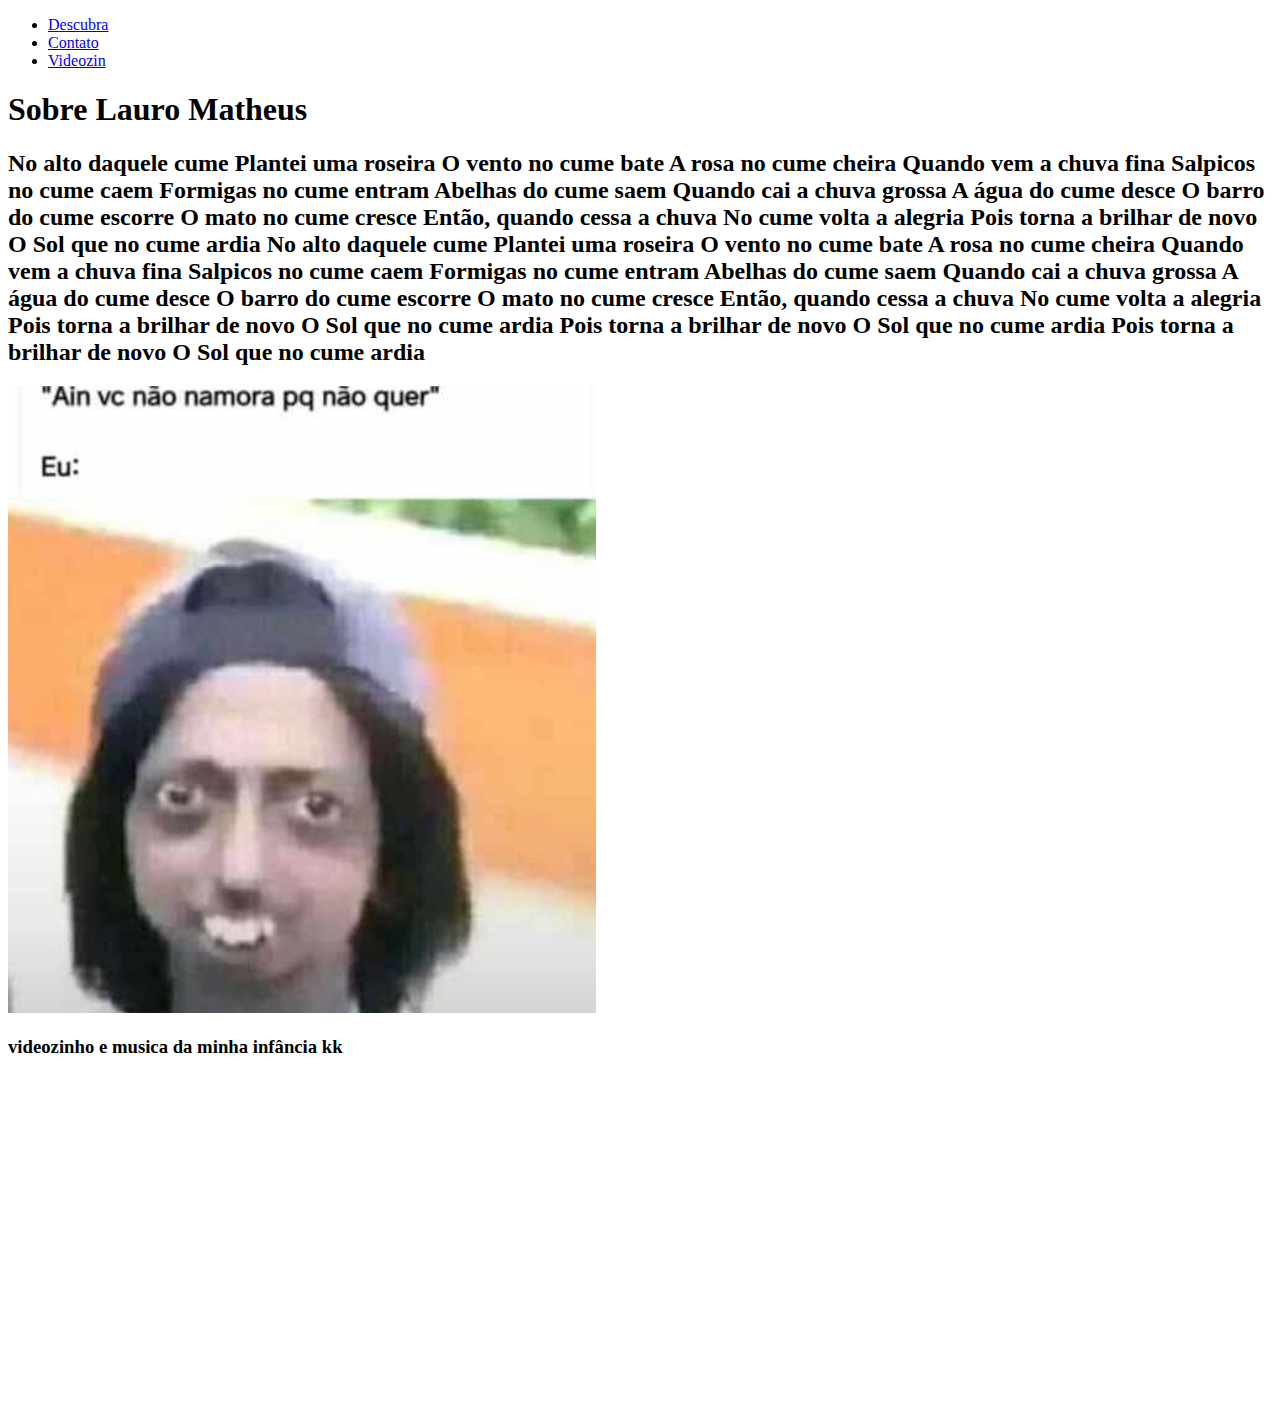
==== index.html @ c35be542 "@Lauro0304 [Task: fazendo Oimundo em html]" ====
<!DOCTYPE html>
<html lang="pt-br">
<head>
    <meta charset="UTF-8">
    <meta http-equiv="X-UA-Compatible" content="IE=edge">
    <meta name="viewport" content="width=device-width, initial-scale=1.0">
    <title>Meu Perfil</title>
</head>
<body>

    <ul>
        <li>
            <a href="https://www.youtube.com/watch?v=5UWYVy0ryjI" >Descubra</a>
        </li>

        <li>
            <a href="contato.html" >Contato</a>
        </li>
        
       <li>
            <a href="https://www.youtube.com/watch?v=5qap5aO4i9A" >Videozin</a>
        </li>
    </ul>
    <h1>Sobre Lauro Matheus</h1>
    <p><h2>No alto daquele cume
        Plantei uma roseira
        O vento no cume bate
        A rosa no cume cheira
        
        Quando vem a chuva fina
        Salpicos no cume caem
        Formigas no cume entram
        Abelhas do cume saem
        
        Quando cai a chuva grossa
        A água do cume desce
        O barro do cume escorre
        O mato no cume cresce
        
        Então, quando cessa a chuva
        No cume volta a alegria
        Pois torna a brilhar de novo
        O Sol que no cume ardia
        
        No alto daquele cume
        Plantei uma roseira
        O vento no cume bate
        A rosa no cume cheira
        
        Quando vem a chuva fina
        Salpicos no cume caem
        Formigas no cume entram
        Abelhas do cume saem
        
        Quando cai a chuva grossa
        A água do cume desce
        O barro do cume escorre
        O mato no cume cresce
        
        Então, quando cessa a chuva
        No cume volta a alegria
        Pois torna a brilhar de novo
        O Sol que no cume ardia
        
        Pois torna a brilhar de novo
        O Sol que no cume ardia
        Pois torna a brilhar de novo
        O Sol que no cume ardia</h2></p>

        <img src="assets/d478372a40d07e393b413c87273711d5.jpg" alt="foto de gente bonita">

        <h3>videozinho e musica da minha infância kk</h3>
        <iframe width="560" height="315" src="https://www.youtube.com/embed/Ea3WUBIUQ1w" 
        title="YouTube video player" frameborder="0" allow="accelerometer; autoplay; 
        clipboard-write; encrypted-media; gyroscope; picture-in-picture" allowfullscreen></iframe>
</body>
</html>
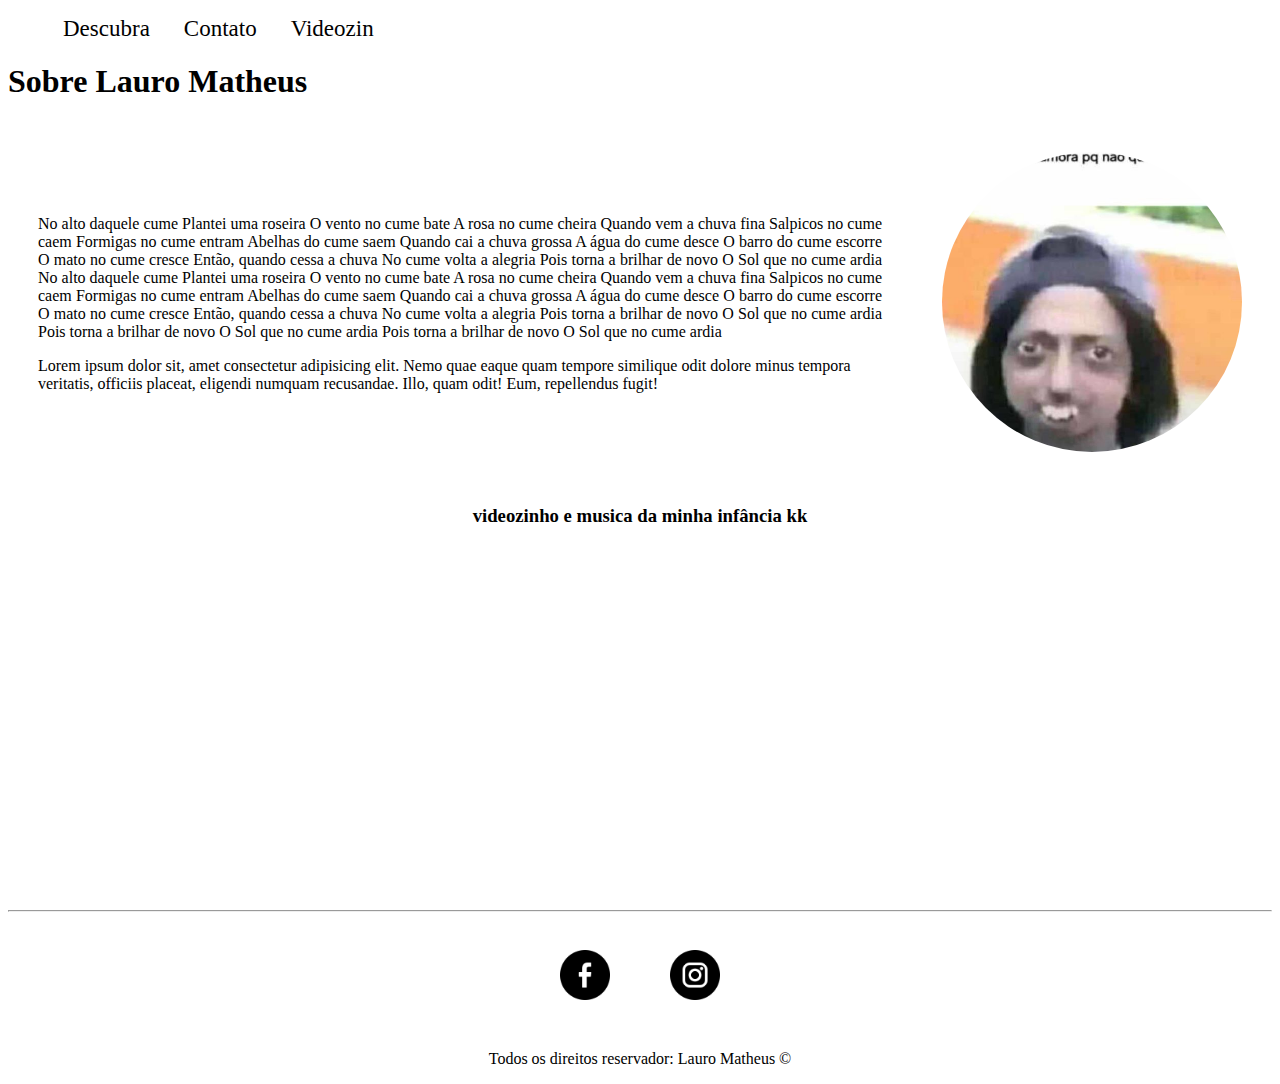
==== commit c707fe65: "@Lauro0304 [Task: imprementenado stylo via css]" ====
--- a/index.html
+++ b/index.html
@@ -5,12 +5,14 @@
     <meta http-equiv="X-UA-Compatible" content="IE=edge">
     <meta name="viewport" content="width=device-width, initial-scale=1.0">
     <title>Meu Perfil</title>
+    <link rel="stylesheet" href="assets/css/style.css">
+
 </head>
 <body>
 
-    <ul>
+    <ul id="menu">
         <li>
-            <a href="https://www.youtube.com/watch?v=5UWYVy0ryjI" >Descubra</a>
+            <a href="https://www.youtube.com/watch?v=5UWYVy0ryjI" target="_blank">Descubra</a>
         </li>
 
         <li>
@@ -18,60 +20,97 @@
         </li>
         
        <li>
-            <a href="https://www.youtube.com/watch?v=5qap5aO4i9A" >Videozin</a>
+            <a href="https://www.youtube.com/watch?v=5qap5aO4i9A" target="_blank">Videozin</a>
         </li>
     </ul>
     <h1>Sobre Lauro Matheus</h1>
-    <p><h2>No alto daquele cume
-        Plantei uma roseira
-        O vento no cume bate
-        A rosa no cume cheira
+    <div class="container">
+        <div class="p-30">
+            <p class="justify">  No alto daquele cume
+                Plantei uma roseira
+                O vento no cume bate
+                A rosa no cume cheira
+                
+                Quando vem a chuva fina
+                Salpicos no cume caem
+                Formigas no cume entram
+                Abelhas do cume saem
+                
+                Quando cai a chuva grossa
+                A água do cume desce
+                O barro do cume escorre
+                O mato no cume cresce
+                
+                Então, quando cessa a chuva
+                No cume volta a alegria
+                Pois torna a brilhar de novo
+                O Sol que no cume ardia
+                
+                No alto daquele cume
+                Plantei uma roseira
+                O vento no cume bate
+                A rosa no cume cheira
+                
+                Quando vem a chuva fina
+                Salpicos no cume caem
+                Formigas no cume entram
+                Abelhas do cume saem
+                
+                Quando cai a chuva grossa
+                A água do cume desce
+                O barro do cume escorre
+                O mato no cume cresce
+                
+                Então, quando cessa a chuva
+                No cume volta a alegria
+                Pois torna a brilhar de novo
+                O Sol que no cume ardia
+                
+                Pois torna a brilhar de novo
+                O Sol que no cume ardia
+                Pois torna a brilhar de novo
+                O Sol que no cume ardia
+               </p>
         
-        Quando vem a chuva fina
-        Salpicos no cume caem
-        Formigas no cume entram
-        Abelhas do cume saem
+                <p class=p2>
+                    Lorem ipsum dolor sit, amet consectetur adipisicing elit. Nemo quae eaque quam 
+                    tempore similique odit dolore minus tempora veritatis, officiis placeat, eligendi 
+                    numquam recusandae. Illo, 
+                    quam odit! Eum, repellendus fugit!
+                </p>
+        </div>
+        <div>
+
+            <img class= "br-50 wh-300 p-30" src="assets/d478372a40d07e393b413c87273711d5.jpg" alt="foto de gente bonita">
+        </div>
+    
+    </div>
+
+    
         
-        Quando cai a chuva grossa
-        A água do cume desce
-        O barro do cume escorre
-        O mato no cume cresce
-        
-        Então, quando cessa a chuva
-        No cume volta a alegria
-        Pois torna a brilhar de novo
-        O Sol que no cume ardia
-        
-        No alto daquele cume
-        Plantei uma roseira
-        O vento no cume bate
-        A rosa no cume cheira
-        
-        Quando vem a chuva fina
-        Salpicos no cume caem
-        Formigas no cume entram
-        Abelhas do cume saem
-        
-        Quando cai a chuva grossa
-        A água do cume desce
-        O barro do cume escorre
-        O mato no cume cresce
-        
-        Então, quando cessa a chuva
-        No cume volta a alegria
-        Pois torna a brilhar de novo
-        O Sol que no cume ardia
-        
-        Pois torna a brilhar de novo
-        O Sol que no cume ardia
-        Pois torna a brilhar de novo
-        O Sol que no cume ardia</h2></p>
 
-        <img src="assets/d478372a40d07e393b413c87273711d5.jpg" alt="foto de gente bonita">
-
-        <h3>videozinho e musica da minha infância kk</h3>
+        <h3 class="center">videozinho e musica da minha infância kk</h3>
+       <div class="container mb-50">
         <iframe width="560" height="315" src="https://www.youtube.com/embed/Ea3WUBIUQ1w" 
         title="YouTube video player" frameborder="0" allow="accelerometer; autoplay; 
         clipboard-write; encrypted-media; gyroscope; picture-in-picture" allowfullscreen></iframe>
+       </div>
+<hr>
+       <footer>
+
+        <div class="container">
+            <a href="https://www.facebook.com/lauro.matheus.3/" target="_blank">
+                <img class="tm-social p-30" src="assets/facebook.png" alt="logo facebook">
+            </a>
+           
+            <a href="https://www.instagram.com/lauro_alves.98/" target="_blank">
+                <img class="tm-social p-30" src="assets/instagram.png" alt="logo do instagram">
+            </a>
+            
+        </div>
+           <p class="center">
+            Todos os direitos reservador: Lauro Matheus &copy;
+           </p> 
+       </footer>
 </body>
 </html>--- a/assets/css/style.css
+++ b/assets/css/style.css
@@ -0,0 +1,57 @@
+/*
+Estilo da pagina de index.html
+
+*/
+.center{
+    text-align: center;
+}
+.justify{
+    text-align: justify;
+}
+.p2{
+    font-size: 16px;
+}
+.container{
+display: flex;
+flex-flow: row ;
+justify-content: center;
+align-items: center;
+}
+#menu li{
+    display: inline;
+    padding: 15px;
+}
+   
+#menu li a{
+    text-decoration: none;
+    color: black;
+    font-size: 23px;
+}
+#menu li a:hover{
+    color: blue;
+}
+
+.p-30{
+    padding: 30px;
+}
+.br-50{
+    border-radius: 50%;
+}
+.wh-300{
+    width: 300px;
+    height: 300px;
+}
+.tm-social{
+    width: 50px;
+    height: 50px;
+
+}
+.mb-50{
+    margin-bottom: 50px;
+}
+/*
+Estilo da pagina de contato.html
+*/
+.ml-50{
+    margin-left: 50px;
+}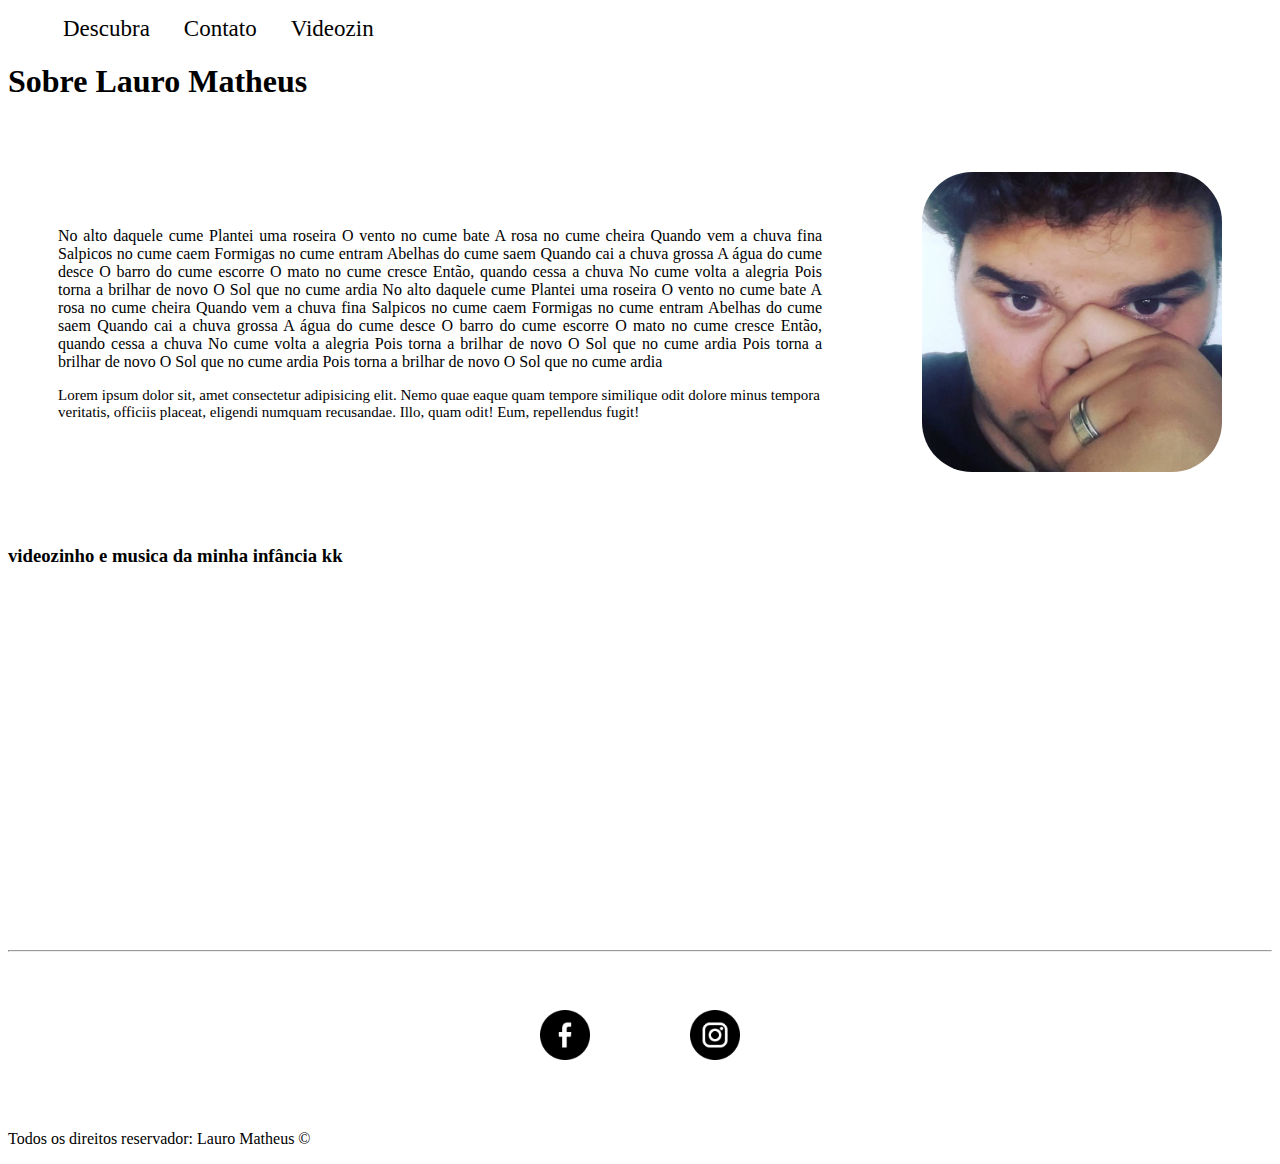
==== commit 7dce1600: "@Lauro0304 [Task: ajustes na style]" ====
--- a/index.html
+++ b/index.html
@@ -1,5 +1,6 @@
 <!DOCTYPE html>
 <html lang="pt-br">
+
 <head>
     <meta charset="UTF-8">
     <meta http-equiv="X-UA-Compatible" content="IE=edge">
@@ -8,6 +9,7 @@
     <link rel="stylesheet" href="assets/css/style.css">
 
 </head>
+
 <body>
 
     <ul id="menu">
@@ -16,101 +18,102 @@
         </li>
 
         <li>
-            <a href="contato.html" >Contato</a>
+            <a href="contato.html">Contato</a>
         </li>
-        
-       <li>
+
+        <li>
             <a href="https://www.youtube.com/watch?v=5qap5aO4i9A" target="_blank">Videozin</a>
         </li>
     </ul>
     <h1>Sobre Lauro Matheus</h1>
     <div class="container">
         <div class="p-30">
-            <p class="justify">  No alto daquele cume
+            <p class="justify"> No alto daquele cume
                 Plantei uma roseira
                 O vento no cume bate
                 A rosa no cume cheira
-                
+
                 Quando vem a chuva fina
                 Salpicos no cume caem
                 Formigas no cume entram
                 Abelhas do cume saem
-                
+
                 Quando cai a chuva grossa
                 A água do cume desce
                 O barro do cume escorre
                 O mato no cume cresce
-                
+
                 Então, quando cessa a chuva
                 No cume volta a alegria
                 Pois torna a brilhar de novo
                 O Sol que no cume ardia
-                
+
                 No alto daquele cume
                 Plantei uma roseira
                 O vento no cume bate
                 A rosa no cume cheira
-                
+
                 Quando vem a chuva fina
                 Salpicos no cume caem
                 Formigas no cume entram
                 Abelhas do cume saem
-                
+
                 Quando cai a chuva grossa
                 A água do cume desce
                 O barro do cume escorre
                 O mato no cume cresce
-                
+
                 Então, quando cessa a chuva
                 No cume volta a alegria
                 Pois torna a brilhar de novo
                 O Sol que no cume ardia
-                
+
                 Pois torna a brilhar de novo
                 O Sol que no cume ardia
                 Pois torna a brilhar de novo
                 O Sol que no cume ardia
-               </p>
-        
-                <p class=p2>
-                    Lorem ipsum dolor sit, amet consectetur adipisicing elit. Nemo quae eaque quam 
-                    tempore similique odit dolore minus tempora veritatis, officiis placeat, eligendi 
-                    numquam recusandae. Illo, 
-                    quam odit! Eum, repellendus fugit!
-                </p>
+            </p>
+
+            <p class=p2>
+                Lorem ipsum dolor sit, amet consectetur adipisicing elit. Nemo quae eaque quam
+                tempore similique odit dolore minus tempora veritatis, officiis placeat, eligendi
+                numquam recusandae. Illo,
+                quam odit! Eum, repellendus fugit!
+            </p>
         </div>
         <div>
 
-            <img class= "br-50 wh-300 p-30" src="assets/d478372a40d07e393b413c87273711d5.jpg" alt="foto de gente bonita">
+            <img class="br-50 wh-300 p-30" src="assets/21743134_1310808339030881_6807724933351823677_n.jpg" alt="foto de gente bonita">
         </div>
-    
+
     </div>
 
-    
-        
 
-        <h3 class="center">videozinho e musica da minha infância kk</h3>
-       <div class="container mb-50">
-        <iframe width="560" height="315" src="https://www.youtube.com/embed/Ea3WUBIUQ1w" 
-        title="YouTube video player" frameborder="0" allow="accelerometer; autoplay; 
+
+
+    <h3 class="center">videozinho e musica da minha infância kk</h3>
+    <div class="container mb-50">
+        <iframe width="560" height="315" src="https://www.youtube.com/embed/Ea3WUBIUQ1w" title="YouTube video player"
+            frameborder="0" allow="accelerometer; autoplay; 
         clipboard-write; encrypted-media; gyroscope; picture-in-picture" allowfullscreen></iframe>
-       </div>
-<hr>
-       <footer>
+    </div>
+    <hr>
+    <footer>
 
         <div class="container">
             <a href="https://www.facebook.com/lauro.matheus.3/" target="_blank">
                 <img class="tm-social p-30" src="assets/facebook.png" alt="logo facebook">
             </a>
-           
+
             <a href="https://www.instagram.com/lauro_alves.98/" target="_blank">
                 <img class="tm-social p-30" src="assets/instagram.png" alt="logo do instagram">
             </a>
-            
+
         </div>
-           <p class="center">
+        <p class="center">
             Todos os direitos reservador: Lauro Matheus &copy;
-           </p> 
-       </footer>
+        </p>
+    </footer>
 </body>
+
 </html>--- a/assets/css/style.css
+++ b/assets/css/style.css
@@ -1,20 +1,43 @@
+@import url('https://fonts.googleapis.com/css2?family=Martel:wght@300&family=Noto+Serif:ital@1&display=swap');
+
+/*
+imagem de fundo do site
+*/
+body{
+    background-image: url(../backgroundImg.jpg);
+    background-repeat: no-repeat;
+    background-size: cover;
+    background-position: center center;
+}
+
 /*
 Estilo da pagina de index.html
 
 */
+.fonteprincipal{
+    font-family: Martel;
+}
 .center{
-    text-align: center;
+    text-align: left;
 }
 .justify{
     text-align: justify;
 }
 .p2{
-    font-size: 16px;
+    font-size: 15px;
 }
 .container{
+    display: flex;
+flex-flow: row ;
+justify-content: center;
+align-items: center;
+
+}
+
+.container1{
 display: flex;
 flex-flow: row ;
-justify-content: center;
+justify-content: left;
 align-items: center;
 }
 #menu li{
@@ -23,7 +46,7 @@
 }
    
 #menu li a{
-    text-decoration: none;
+    text-decoration: none ;
     color: black;
     font-size: 23px;
 }
@@ -32,10 +55,10 @@
 }
 
 .p-30{
-    padding: 30px;
+    padding: 50px;
 }
 .br-50{
-    border-radius: 50%;
+    border-radius: 25%;
 }
 .wh-300{
     width: 300px;
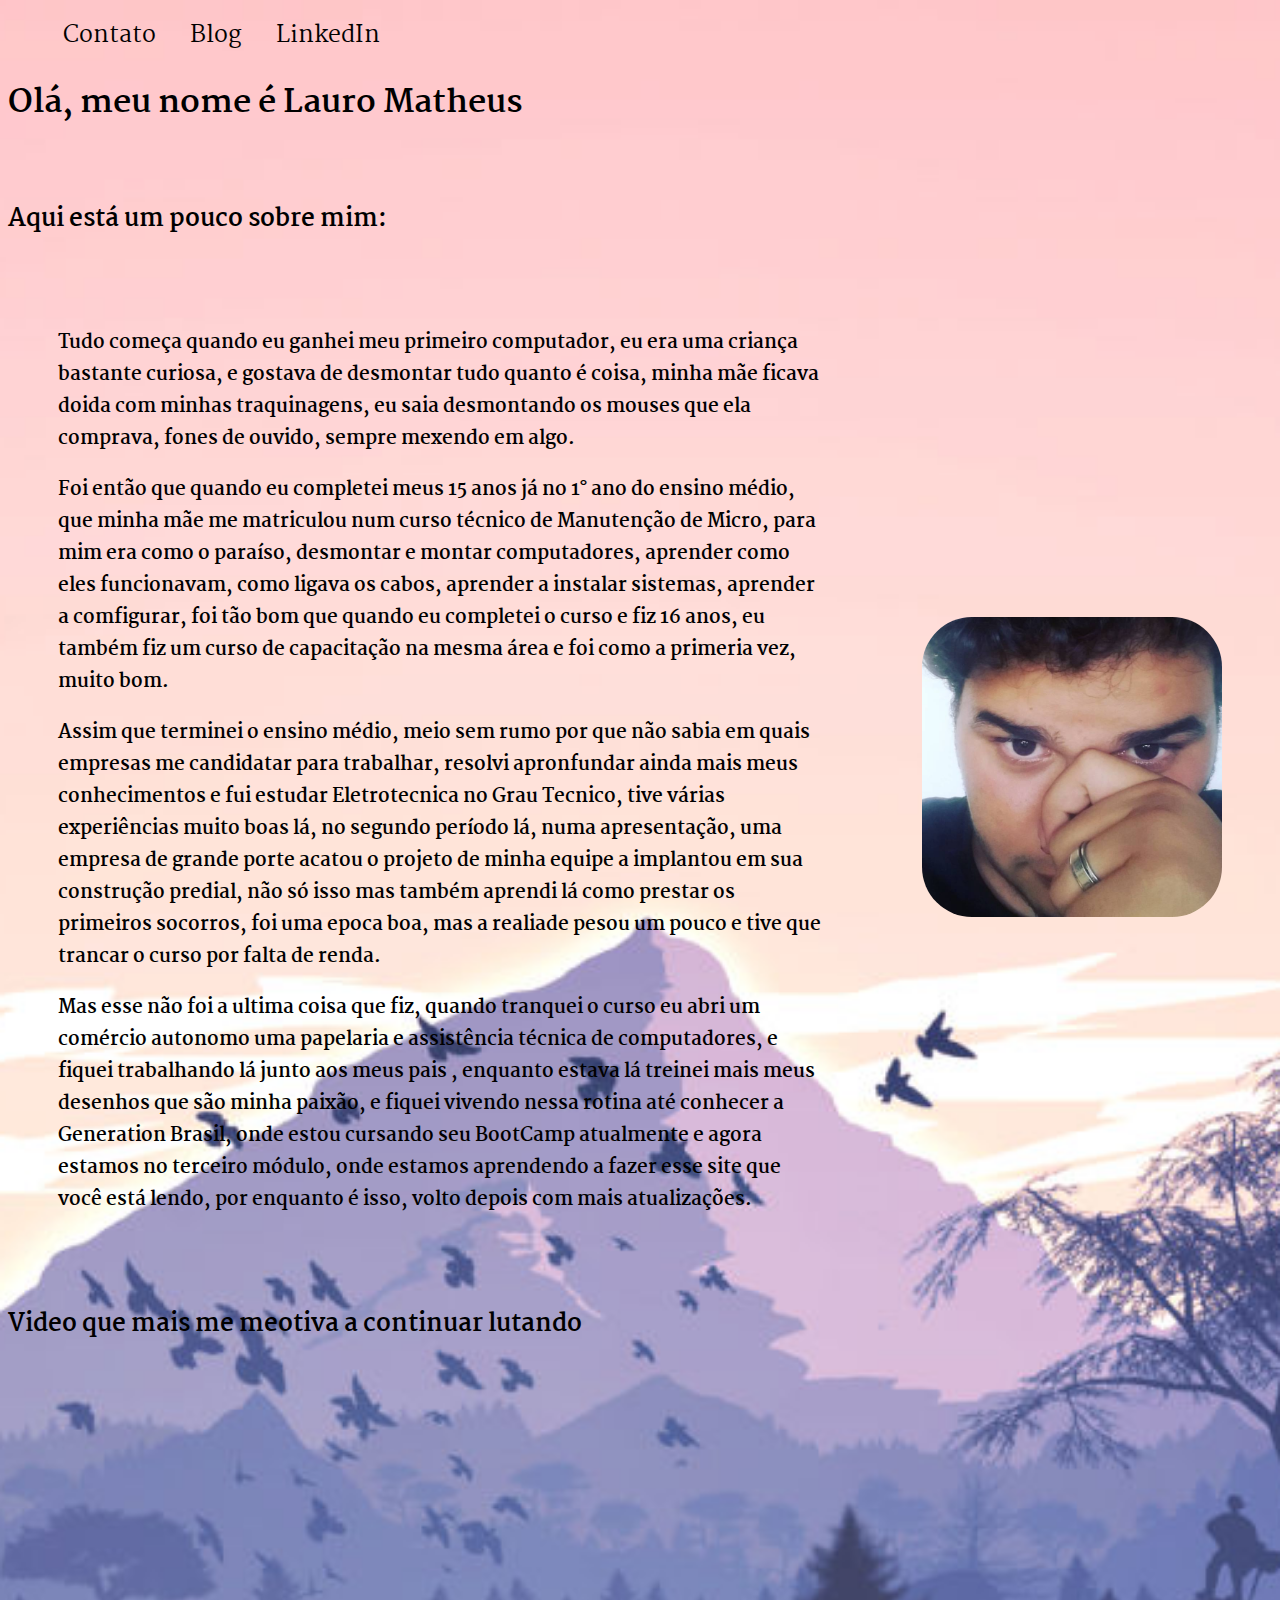
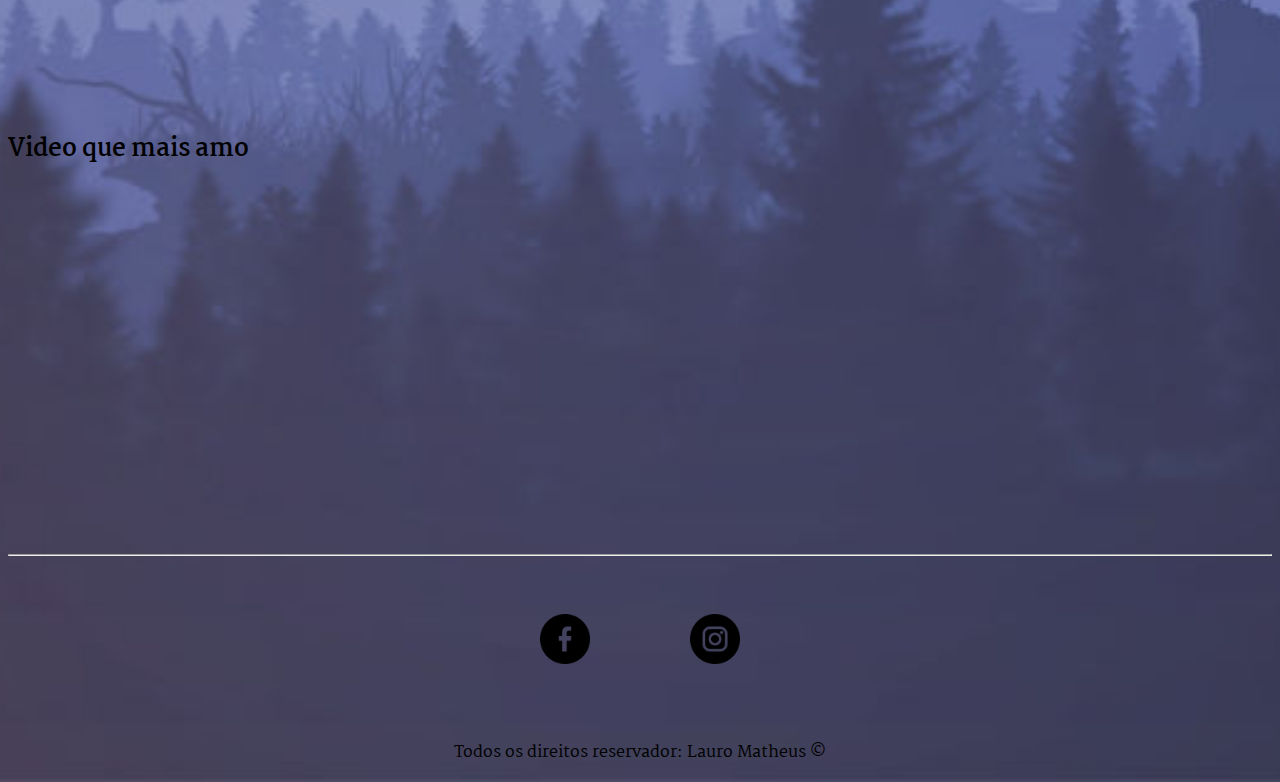
==== commit 83b2064d: "@Lauro[Task:atualizando site]" ====
--- a/index.html
+++ b/index.html
@@ -7,95 +7,86 @@
     <meta name="viewport" content="width=device-width, initial-scale=1.0">
     <title>Meu Perfil</title>
     <link rel="stylesheet" href="assets/css/style.css">
-
 </head>
 
-<body>
-
+<body class="fonteprincipal">
     <ul id="menu">
-        <li>
-            <a href="https://www.youtube.com/watch?v=5UWYVy0ryjI" target="_blank">Descubra</a>
-        </li>
 
         <li>
             <a href="contato.html">Contato</a>
         </li>
-
         <li>
-            <a href="https://www.youtube.com/watch?v=5qap5aO4i9A" target="_blank">Videozin</a>
+            <a href="https://blogpessallauro.herokuapp.com/swagger-ui/" target="_blank">Blog</a>
+        </li>
+        <li>
+            <a href="https://www.linkedin.com/in/lauro-matheus-0a109758/">LinkedIn</a>
         </li>
     </ul>
-    <h1>Sobre Lauro Matheus</h1>
-    <div class="container">
+    <h1>Olá, meu nome é Lauro Matheus</h1>
+    <br>
+    <h2>Aqui está um pouco sobre mim: </h2>
+    <div class="container1">
         <div class="p-30">
-            <p class="justify"> No alto daquele cume
-                Plantei uma roseira
-                O vento no cume bate
-                A rosa no cume cheira
+            <p class=p2>
+            <h3>
+                Tudo começa quando eu ganhei meu primeiro computador, eu era uma criança
+                bastante curiosa, e gostava de desmontar tudo quanto é coisa, minha mãe ficava doida
+                com minhas traquinagens, eu saia desmontando os mouses que ela comprava, fones de ouvido,
+                sempre mexendo em algo.
+            </h3>
+            <h3>
+                Foi então que quando eu completei meus 15 anos já no 1° ano do ensino médio, que minha
+                mãe me matriculou num curso técnico de Manutenção de Micro, para mim era como o paraíso,
+                desmontar e montar computadores, aprender como eles funcionavam, como ligava os cabos,
+                aprender a instalar sistemas, aprender a comfigurar, foi tão bom que quando eu completei o
+                curso e fiz 16 anos, eu também fiz um curso de capacitação na mesma área e foi como a primeria vez,
+                muito bom.
+            </h3>
+            <h3>
+                Assim que terminei o ensino médio, meio sem rumo por que não sabia em quais empresas
+                me candidatar para trabalhar, resolvi apronfundar ainda mais meus conhecimentos e fui
+                estudar Eletrotecnica no Grau Tecnico, tive várias experiências muito boas lá, no segundo
+                período lá, numa apresentação, uma empresa de grande porte acatou o projeto de minha equipe
+                a implantou em sua construção predial, não só isso mas também aprendi lá como prestar os
+                primeiros socorros, foi uma epoca boa, mas a realiade pesou um pouco e tive que trancar o
+                curso por falta de renda.
+            </h3>
+            <h3>
+                Mas esse não foi a ultima coisa que fiz, quando tranquei o curso eu abri um comércio autonomo
+                uma papelaria e assistência técnica de computadores, e fiquei trabalhando lá junto aos meus pais
+                , enquanto estava lá treinei mais meus desenhos que são minha paixão, e fiquei vivendo nessa rotina
+                até conhecer a Generation Brasil, onde estou cursando seu BootCamp atualmente e agora estamos no
+                terceiro
+                módulo, onde estamos aprendendo a fazer esse site que você está lendo, por enquanto é isso, volto depois
+                com mais atualizações.
 
-                Quando vem a chuva fina
-                Salpicos no cume caem
-                Formigas no cume entram
-                Abelhas do cume saem
+            </h3>
 
-                Quando cai a chuva grossa
-                A água do cume desce
-                O barro do cume escorre
-                O mato no cume cresce
-
-                Então, quando cessa a chuva
-                No cume volta a alegria
-                Pois torna a brilhar de novo
-                O Sol que no cume ardia
-
-                No alto daquele cume
-                Plantei uma roseira
-                O vento no cume bate
-                A rosa no cume cheira
-
-                Quando vem a chuva fina
-                Salpicos no cume caem
-                Formigas no cume entram
-                Abelhas do cume saem
-
-                Quando cai a chuva grossa
-                A água do cume desce
-                O barro do cume escorre
-                O mato no cume cresce
-
-                Então, quando cessa a chuva
-                No cume volta a alegria
-                Pois torna a brilhar de novo
-                O Sol que no cume ardia
-
-                Pois torna a brilhar de novo
-                O Sol que no cume ardia
-                Pois torna a brilhar de novo
-                O Sol que no cume ardia
             </p>
 
-            <p class=p2>
-                Lorem ipsum dolor sit, amet consectetur adipisicing elit. Nemo quae eaque quam
-                tempore similique odit dolore minus tempora veritatis, officiis placeat, eligendi
-                numquam recusandae. Illo,
-                quam odit! Eum, repellendus fugit!
-            </p>
+
         </div>
         <div>
 
-            <img class="br-50 wh-300 p-30" src="assets/21743134_1310808339030881_6807724933351823677_n.jpg" alt="foto de gente bonita">
+            <img class="br-50 wh-300 p-30" src="assets/21743134_1310808339030881_6807724933351823677_n.jpg"
+                alt="foto de gente bonita">
         </div>
 
     </div>
-
-
-
-
-    <h3 class="center">videozinho e musica da minha infância kk</h3>
-    <div class="container mb-50">
-        <iframe width="560" height="315" src="https://www.youtube.com/embed/Ea3WUBIUQ1w" title="YouTube video player"
-            frameborder="0" allow="accelerometer; autoplay; 
-        clipboard-write; encrypted-media; gyroscope; picture-in-picture" allowfullscreen></iframe>
+    <h2 class="center">Video que mais me meotiva a continuar lutando</h2>
+    <div class="container1 mb-50">
+        <iframe width="560" height="315" src="https://www.youtube.com/embed/GF4Qu_LRLL8" title="YouTube video player"
+            frameborder="0"
+            allow="accelerometer; autoplay; clipboard-write; encrypted-media; gyroscope; picture-in-picture"
+            allowfullscreen></iframe>
+    </div>
+    </div>
+    <h2 class="center">Video que mais amo</h2>
+    <div class="container1 mb-50">
+        <iframe width="560" height="315" src="https://www.youtube.com/embed/IGADP2i1ItQ" title="YouTube video player"
+            frameborder="0"
+            allow="accelerometer; autoplay; clipboard-write; encrypted-media; gyroscope; picture-in-picture"
+            allowfullscreen></iframe>
     </div>
     <hr>
     <footer>
@@ -110,7 +101,7 @@
             </a>
 
         </div>
-        <p class="center">
+        <p class="container">
             Todos os direitos reservador: Lauro Matheus &copy;
         </p>
     </footer>
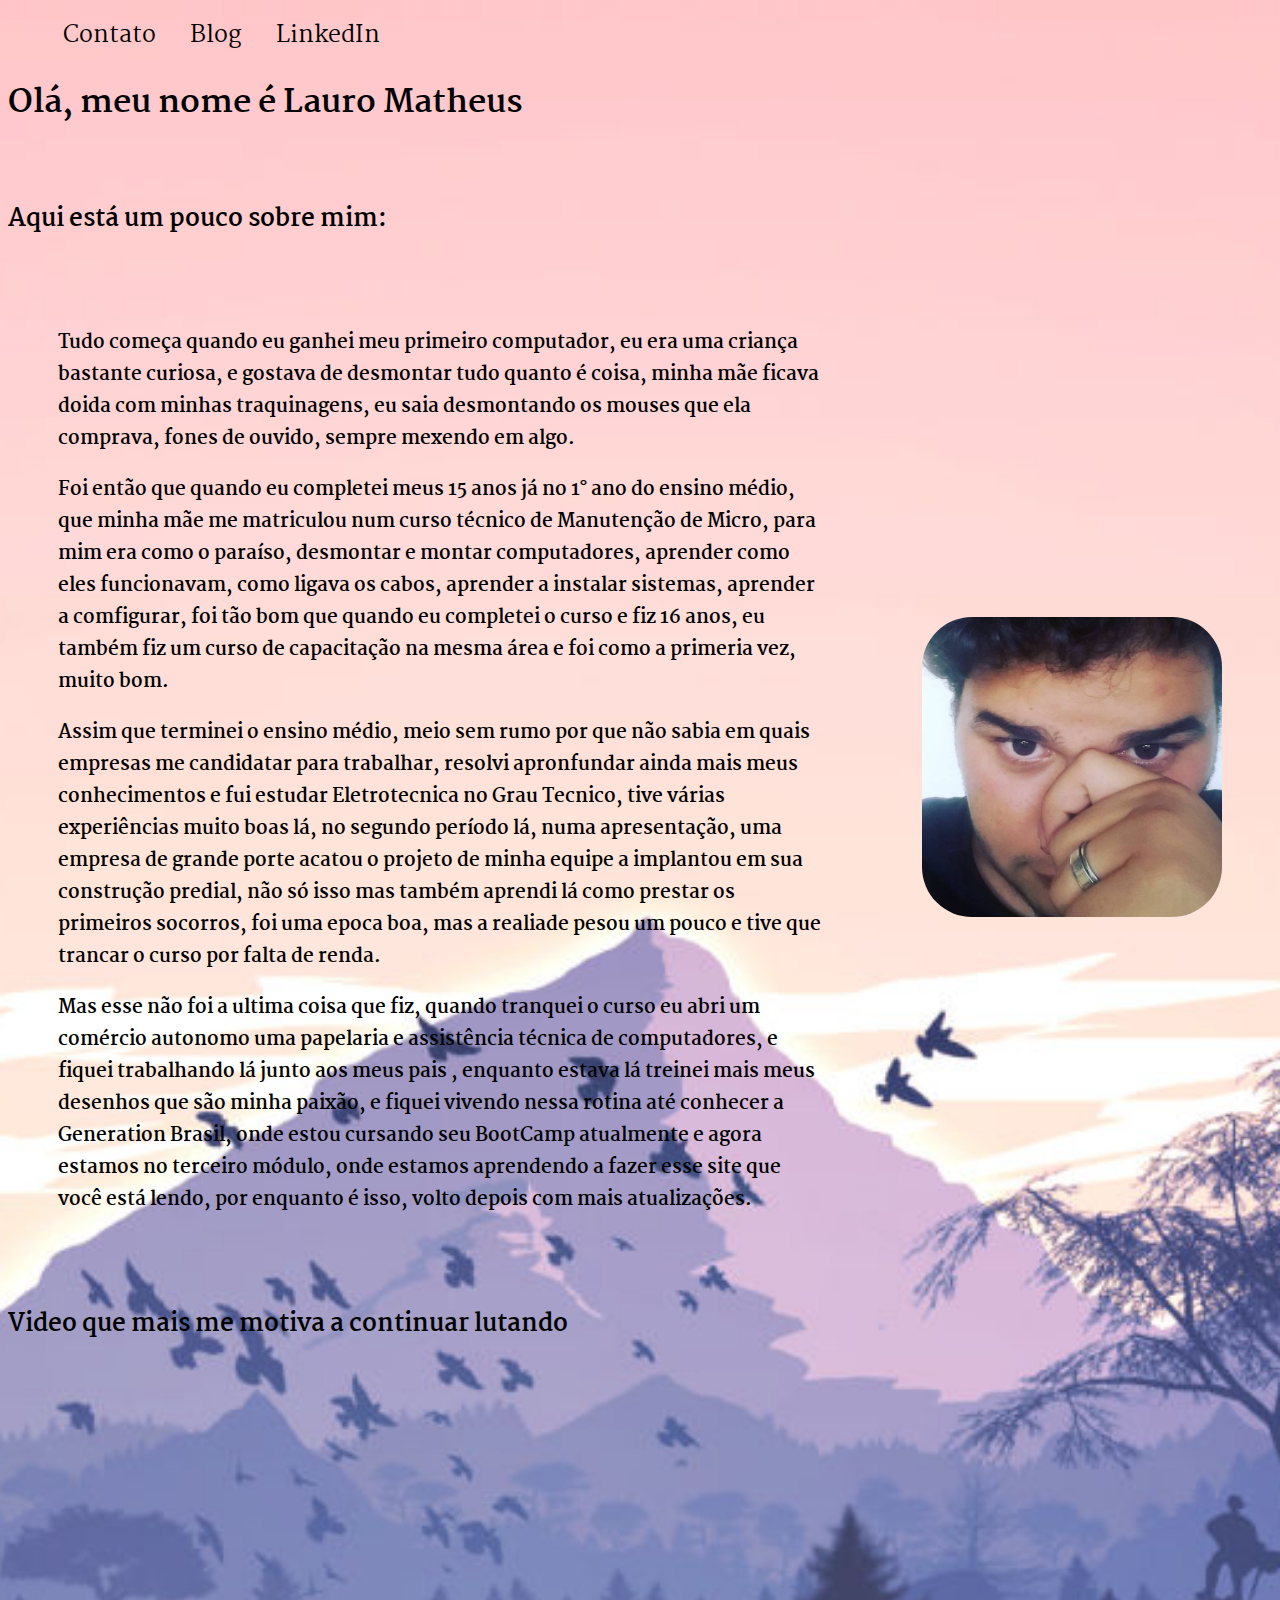
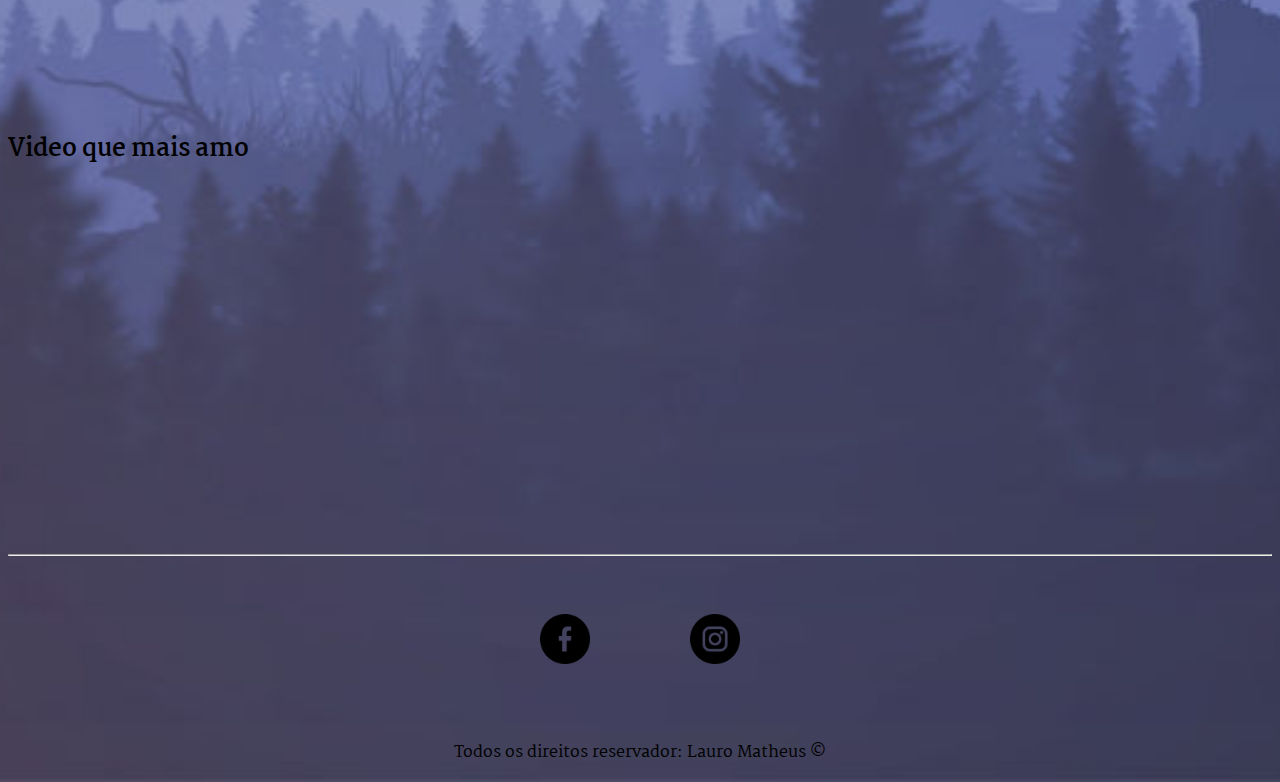
==== commit db98910f: "@Lauro[Task: tirando uns erros de portugues]" ====
--- a/index.html
+++ b/index.html
@@ -73,7 +73,7 @@
         </div>
 
     </div>
-    <h2 class="center">Video que mais me meotiva a continuar lutando</h2>
+    <h2 class="center">Video que mais me motiva a continuar lutando</h2>
     <div class="container1 mb-50">
         <iframe width="560" height="315" src="https://www.youtube.com/embed/GF4Qu_LRLL8" title="YouTube video player"
             frameborder="0"
